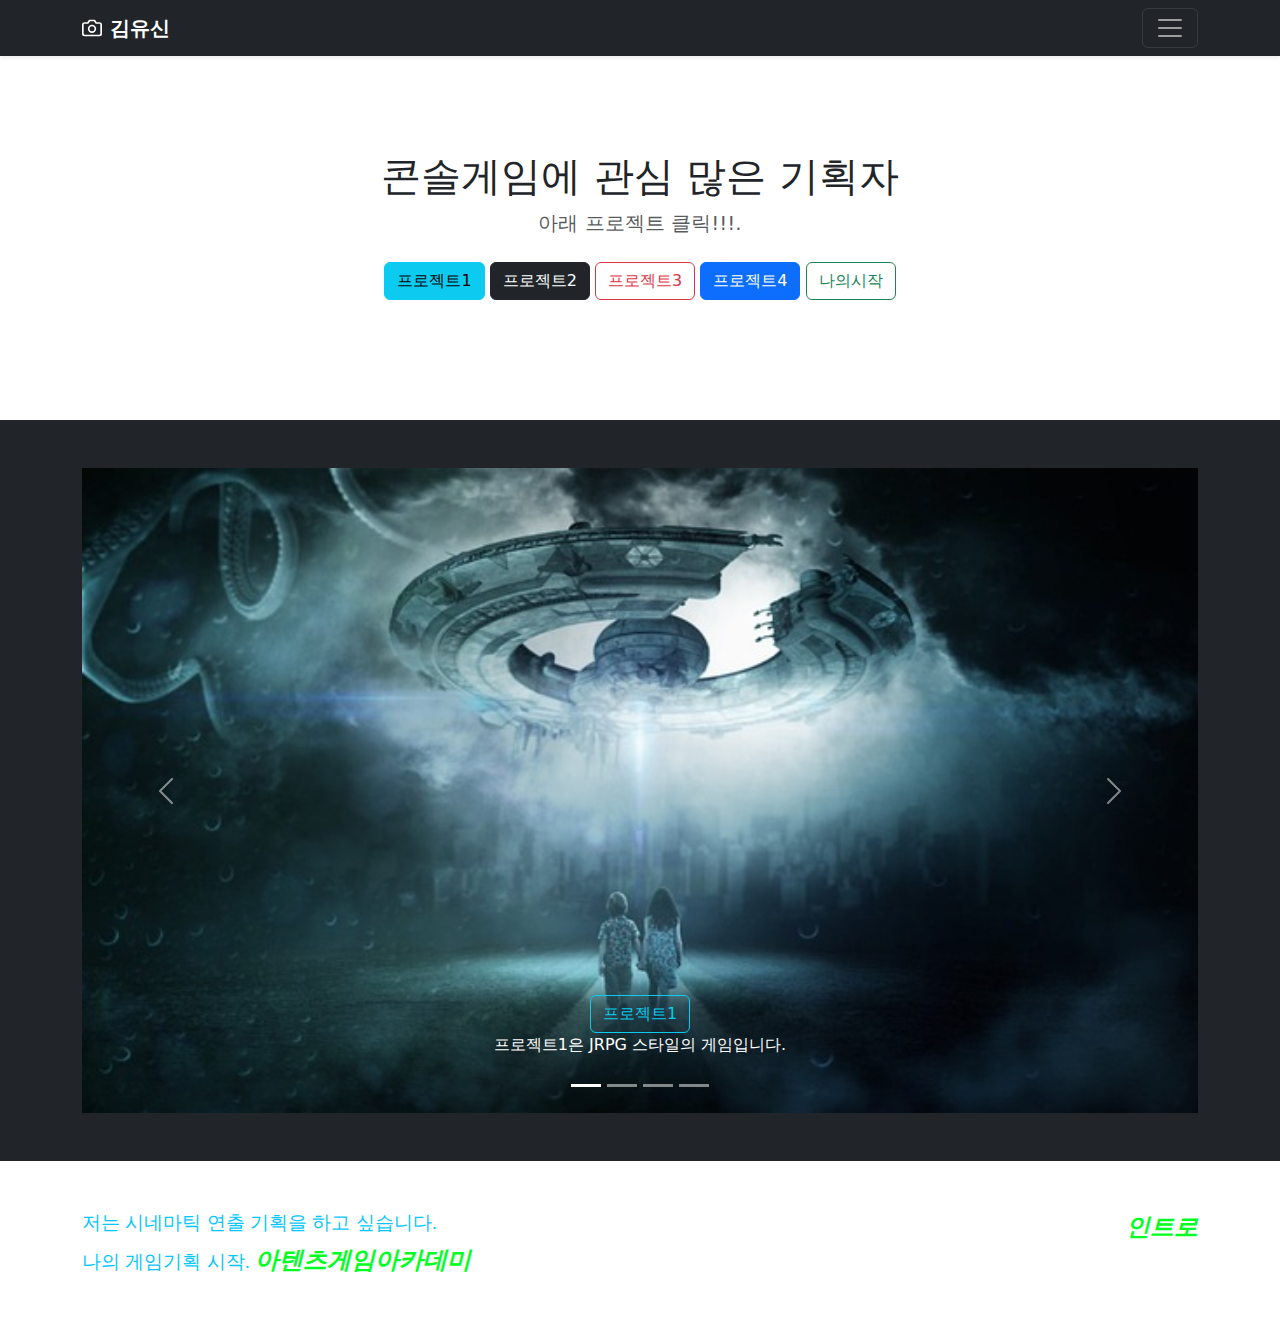
==== pages/mainpage.html @ 8220eb33 "Add files via upload" ====
<!DOCTYPE html>
<html lang="ko">

<head>
  <meta charset="UTF-8">
  <meta http-equiv="X-UA-Compatible" content="IE=edge">
  <meta name="viewport" content="width=device-width, initial-scale=1.0">
  <meta name="description" content="YHS의 포트폴리오">
  <meta name="author" content="아텐츠">
  <meta name="generator" content="HTML5">
  <title>My Home</title>
  <!-- 오픈그래프 -->
  <meta property="og:type" content="website" />
  <meta property="og:site_name" content="KSS의 포트폴리오" />
  <meta property="og:title" content="My Home" />
  <meta property="og:description" content="YHS의 기획문서 창고" />
  <meta property="og:image" content="./images/name_seo.png" />
  <meta property="og:url" content="https://atentsgamedesignsite35.netlify.app" />
  <!-- 트위터(X)카드 -->
  <meta property="twitter:card" content="summary" />
  <meta property="twitter:site" content="YHS의 포트폴리오" />
  <meta property="twitter:title" content="My Home" />
  <meta property="twitter:description" content="YHS의 기획문서 창고" />
  <meta property="twitter:image" content="./images/name_seo.png" />
  <meta property="twitter:url" content="https://atentsgamedesignsite35.netlify.app" />

  <link rel="icon" href="/favicon.ico" />
  <link rel="canonical" href="https://getbootstrap.com/docs/5.2/examples/album/">

  <!-- CSS only -->
  <link rel="stylesheet" href="/pages/stylecss/page.css">
<!-- 
  <link href="https://cdn.jsdelivr.net/npm/bootstrap@5.2.3/dist/css/bootstrap.min.css" rel="stylesheet"
    integrity="sha384-rbsA2VBKQhggwzxH7pPCaAqO46MgnOM80zW1RWuH61DGLwZJEdK2Kadq2F9CUG65" crossorigin="anonymous">
     -->
  <link href="https://cdn.jsdelivr.net/npm/bootstrap@5.3.3/dist/css/bootstrap.min.css" rel="stylesheet" 
    integrity="sha384-QWTKZyjpPEjISv5WaRU9OFeRpok6YctnYmDr5pNlyT2bRjXh0JMhjY6hW+ALEwIH" crossorigin="anonymous">  
  <!-- JavaScript Bundle with Popper -->
<!-- 
  <script defer src="https://cdn.jsdelivr.net/npm/bootstrap@5.2.3/dist/js/bootstrap.bundle.min.js"
    integrity="sha384-kenU1KFdBIe4zVF0s0G1M5b4hcpxyD9F7jL+jjXkk+Q2h455rYXK/7HAuoJl+0I4" crossorigin="anonymous">
  </script>
   -->
  <script defer src="https://cdn.jsdelivr.net/npm/bootstrap@5.3.3/dist/js/bootstrap.bundle.min.js" 
  integrity="sha384-YvpcrYf0tY3lHB60NNkmXc5s9fDVZLESaAA55NDzOxhy9GkcIdslK1eN7N6jIeHz" crossorigin="anonymous">
  </script>


  <style>
    .bd-placeholder-img {
      font-size: 1.125rem;
      text-anchor: middle;
      -webkit-user-select: none;
      -moz-user-select: none;
      user-select: none;
    }

    @media (min-width: 768px) {
      .bd-placeholder-img-lg {
        font-size: 3.5rem;
      }
    }

    .b-example-divider {
      height: 3rem;
      background-color: rgba(0, 0, 0, .1);
      border: solid rgba(0, 0, 0, .15);
      border-width: 1px 0;
      box-shadow: inset 0 .5em 1.5em rgba(0, 0, 0, .1), inset 0 .125em .5em rgba(0, 0, 0, .15);
    }

    .b-example-vr {
      flex-shrink: 0;
      width: 1.5rem;
      height: 100vh;
    }

    .bi {
      vertical-align: -.125em;
      fill: currentColor;
    }

    .nav-scroller {
      position: relative;
      z-index: 2;
      height: 2.75rem;
      overflow-y: hidden;
    }

    .nav-scroller .nav {
      display: flex;
      flex-wrap: nowrap;
      padding-bottom: 1rem;
      margin-top: -1px;
      overflow-x: auto;
      text-align: center;
      white-space: nowrap;
      -webkit-overflow-scrolling: touch;
    }
  </style>
</head>

<body>

  <header>
    <div class="collapse bg-dark" id="navbarHeader">
      <div class="container">
        <div class="row">
          <div class="col-sm-8 col-md-7 py-4">
            <h4 class="text-white">환영합니다!</h4>
            <p class="text-white">저는 게임기획자 지망생입니다.</p>
          </div>
          <div class="col-sm-4 offset-md-1 py-4">
            <h4 class="text-white">연락처</h4>
            <ul class="list-unstyled">
              <li><a href="#" class="text-white">HP: 010-7777-0000</a></li>
              <li><a href="#" class="text-white">거주지: 서울시 강남구 역삼동</a></li>
              <li><a href="#" class="text-white">이메일: paranaidl@naver.com</a></li>
            </ul>
          </div>
        </div>
      </div>
    </div>
    <div class="navbar navbar-dark bg-dark shadow-sm">
      <div class="container">
        <a href="#" class="navbar-brand d-flex align-items-center">
          <svg xmlns="http://www.w3.org/2000/svg" width="20" height="20" fill="none" stroke="currentColor"
            stroke-linecap="round" stroke-linejoin="round" stroke-width="2" aria-hidden="true" class="me-2"
            viewBox="0 0 24 24">
            <path d="M23 19a2 2 0 0 1-2 2H3a2 2 0 0 1-2-2V8a2 2 0 0 1 2-2h4l2-3h6l2 3h4a2 2 0 0 1 2 2z" />
            <circle cx="12" cy="13" r="4" /></svg>
          <strong>김유신</strong>
        </a>
        <button class="navbar-toggler" type="button" data-bs-toggle="collapse" data-bs-target="#navbarHeader"
          aria-controls="navbarHeader" aria-expanded="false" aria-label="Toggle navigation">
          <span class="navbar-toggler-icon"></span>
        </button>
      </div>
    </div>
  </header>

  <main>
    <section class="py-5 text-center container">
      <div class="row py-lg-5">
        <div class="col-lg-8 col-md-8 mx-auto">
          <h1 class="fw-light">콘솔게임에 관심 많은 기획자</h1>
          <p class="lead text-muted">아래 프로젝트 클릭!!!.</p>
          <p>
            <a href="/pages/sub01.html" class="btn btn-info my-2">프로젝트1</a>
            <a href="/pages/sub02.html" class="btn btn-dark my-2">프로젝트2</a>
            <a href="/pages/sub03.html" class="btn btn-outline-danger my-2">프로젝트3</a>
            <a href="/pages/sub04.html" class="btn btn-primary my-2">프로젝트4</a>
            <!-- <a href="/pages/sub04.html" class="btn btn-primary my-2">모코코의별</a> -->
            <a href="https://www.snu.ac.kr/index.html" class="btn btn-outline-success my-2">나의시작</a>
          </p>
        </div>
      </div>
    </section>

    <div class="album py-5 bg-dark">
      <div class="container">

          <!-- 캐로셀 테스트 -->
          <div id="carouselExampleCaptions" class="carousel slide">
            <div class="carousel-indicators">
              <button type="button" data-bs-target="#carouselExampleCaptions" data-bs-slide-to="0" class="active" aria-current="true" aria-label="Slide 1"></button>
              <button type="button" data-bs-target="#carouselExampleCaptions" data-bs-slide-to="1" aria-label="Slide 2"></button>
              <button type="button" data-bs-target="#carouselExampleCaptions" data-bs-slide-to="2" aria-label="Slide 3"></button>
              <button type="button" data-bs-target="#carouselExampleCaptions" data-bs-slide-to="3" aria-label="Slide 4"></button>
            </div>
            <div class="carousel-inner">
              <div class="carousel-item active">
                <img src="/images/spaceship01.jpg" class="d-block w-100" alt="우주선1">
                <div class="carousel-caption d-none d-md-block">
                  <a href="/pages/sub01.html" class="btn btn-outline-info">프로젝트1</a>
                  <!-- <h5>프로젝트1</h5> -->
                  <p>프로젝트1은 JRPG 스타일의 게임입니다.</p>
                </div>
              </div>
              <div class="carousel-item">
                <img src="/images/spaceship02.jpg" class="d-block w-100" alt="우주선2">
                <div class="carousel-caption d-none d-md-block">
                  <a href="/pages/sub02.html" class="btn btn-outline-info">프로젝트2</a>
                  <!-- <h5>프로젝트2</h5> -->
                  <p>프로젝트2는 심플한 모바일 게임입니다.</p>
                </div>
              </div>
              <div class="carousel-item">
                <img src="/images/spaceship05.jpg" class="d-block w-100" alt="우주선3">
                <div class="carousel-caption d-none d-md-block">
                  <a href="/pages/sub03.html" class="btn btn-outline-warning">프로젝트3</a>
                  <!-- <h5>프로젝트3</h5> -->
                  <p>프로젝트3는 모바일 디펜스 게임입니다.</p>
                </div>
              </div>
              <div class="carousel-item">
                <img src="/images/spaceship06.jpg" class="d-block w-100" alt="우주선4">
                <div class="carousel-caption d-none d-md-block">
                  <a href="/pages/sub04.html" class="btn btn-outline-success">프로젝트4</a>
                  <!-- <h5>프로젝트4</h5> -->
                  <p>프로젝트4는 MMORPG 기획 작업물 모음입니다.</p>
                </div>
              </div>
            </div>
            <button class="carousel-control-prev" type="button" data-bs-target="#carouselExampleCaptions" data-bs-slide="prev">
              <span class="carousel-control-prev-icon" aria-hidden="true"></span>
              <span class="visually-hidden">Previous</span>
            </button>
            <button class="carousel-control-next" type="button" data-bs-target="#carouselExampleCaptions" data-bs-slide="next">
              <span class="carousel-control-next-icon" aria-hidden="true"></span>
              <span class="visually-hidden">Next</span>
            </button>
          </div>
          <!-- 캐로셀 테스트 끝 -->


      </div>
    </div>

  </main>

  <footer class="text-muted py-5">
    <div class="container">
      <p class="float-end mb-1">
        <a href="/index.html">인트로</a>
      </p>
      <p class="mb-1">저는 시네마틱 연출 기획을 하고 싶습니다.</p>
      <p class="mb-0">나의 게임기획 시작. <a href="https://atentsgame.com">아텐츠게임아카데미</a> </p>
    </div>
  </footer>

</body>
</html>
---- pages/stylecss/page.css ----
/* body {
  color: #fff;
} */

footer p {
  font-family: 'Lucida Sans', 'Lucida Sans Regular', 'Lucida Grande', 'Lucida Sans Unicode', Geneva, Verdana, sans-serif;
  font-size: 1.2rem;
  font-weight: 500;
  color: #07c6fb;
}
footer p a {
    /* color: #000000; */
  
    color: rgb(0, 255, 34);
    /* color: royalblue; */
    /* color: aqua; */
    /* color: #00ff11; */
  
    text-decoration: none;
    /* font-size: 1rem; */
    font-size: 1.5rem;
    /* font-weight: 700; */
    /* font-weight: 100; */
    font-family: 'Franklin Gothic Medium', 'Arial Narrow', Arial, sans-serif;
    /* font-weight: 600; */
    font-weight: bold;
    font-style: italic;
    /* z-index: 1; */
  }
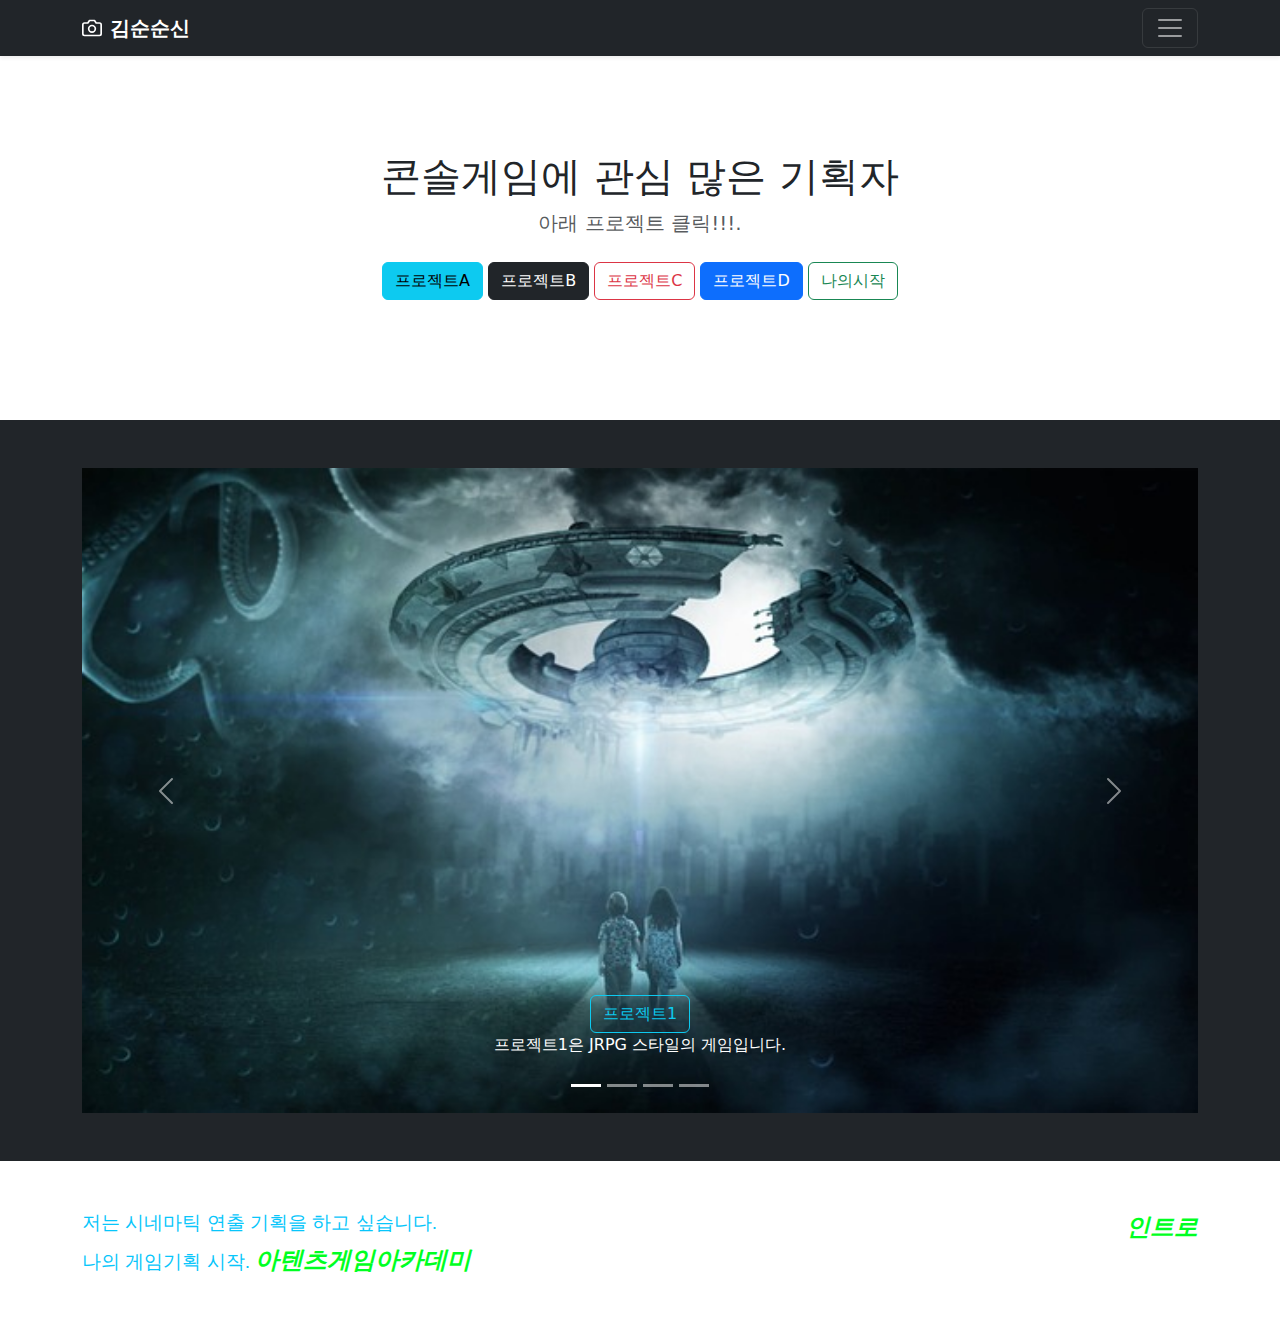
==== commit ea67b616: "사이트이름변경" ====
--- a/pages/mainpage.html
+++ b/pages/mainpage.html
@@ -129,7 +129,7 @@
             viewBox="0 0 24 24">
             <path d="M23 19a2 2 0 0 1-2 2H3a2 2 0 0 1-2-2V8a2 2 0 0 1 2-2h4l2-3h6l2 3h4a2 2 0 0 1 2 2z" />
             <circle cx="12" cy="13" r="4" /></svg>
-          <strong>김유신</strong>
+          <strong>김순순신</strong>
         </a>
         <button class="navbar-toggler" type="button" data-bs-toggle="collapse" data-bs-target="#navbarHeader"
           aria-controls="navbarHeader" aria-expanded="false" aria-label="Toggle navigation">
@@ -146,10 +146,10 @@
           <h1 class="fw-light">콘솔게임에 관심 많은 기획자</h1>
           <p class="lead text-muted">아래 프로젝트 클릭!!!.</p>
           <p>
-            <a href="/pages/sub01.html" class="btn btn-info my-2">프로젝트1</a>
-            <a href="/pages/sub02.html" class="btn btn-dark my-2">프로젝트2</a>
-            <a href="/pages/sub03.html" class="btn btn-outline-danger my-2">프로젝트3</a>
-            <a href="/pages/sub04.html" class="btn btn-primary my-2">프로젝트4</a>
+            <a href="/pages/sub01.html" class="btn btn-info my-2">프로젝트A</a>
+            <a href="/pages/sub02.html" class="btn btn-dark my-2">프로젝트B</a>
+            <a href="/pages/sub03.html" class="btn btn-outline-danger my-2">프로젝트C</a>
+            <a href="/pages/sub04.html" class="btn btn-primary my-2">프로젝트D</a>
             <!-- <a href="/pages/sub04.html" class="btn btn-primary my-2">모코코의별</a> -->
             <a href="https://www.snu.ac.kr/index.html" class="btn btn-outline-success my-2">나의시작</a>
           </p>
